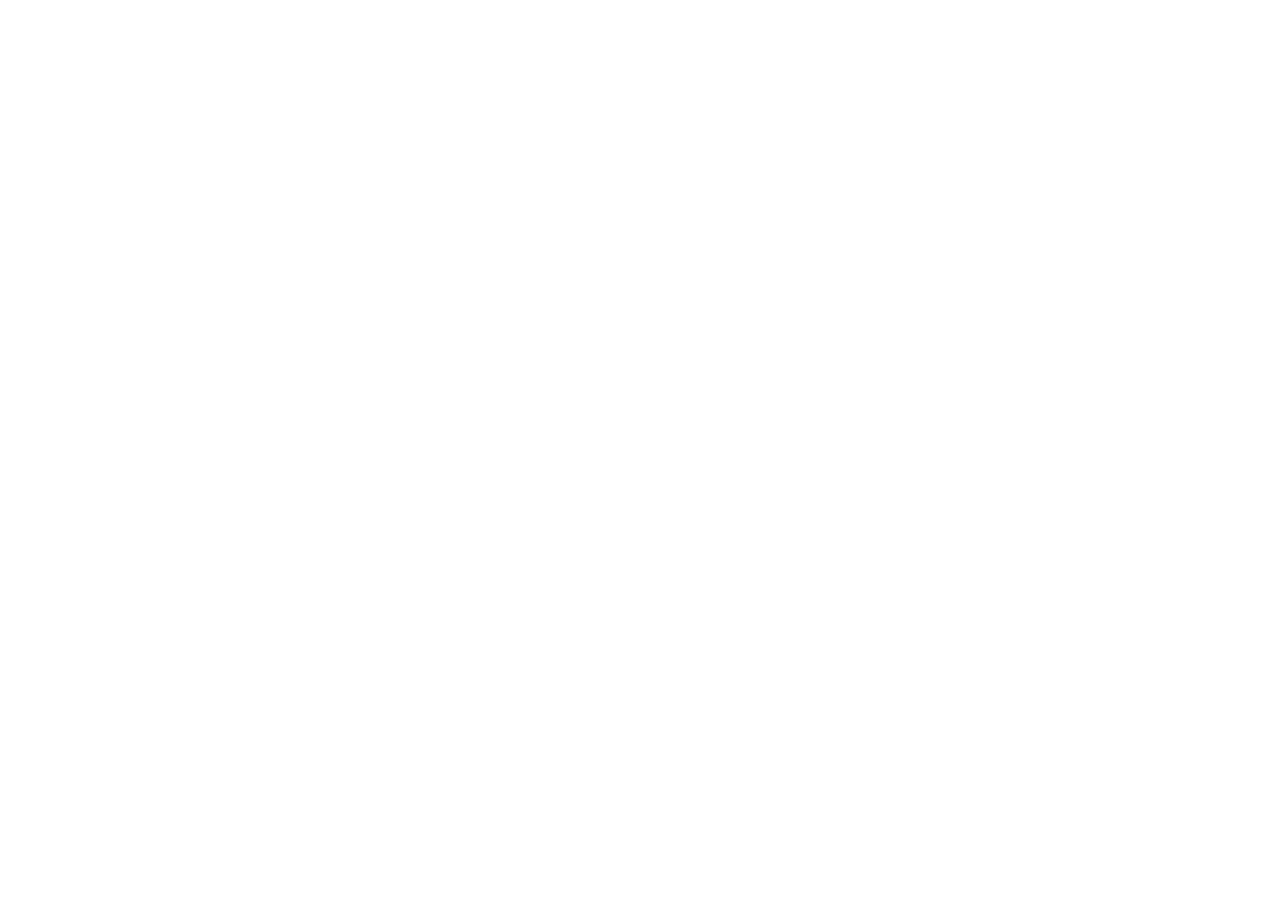
==== index.html @ b9653961 "Creo estructura del proyecto" ====
<!DOCTYPE html>
<html lang="es">
  <head>
    <meta charset="UTF-8" />
    <meta http-equiv="X-UA-Compatible" content="IE=edge" />
    <meta name="viewport" content="width=device-width, initial-scale=1.0" />
    <meta name="author" content="Agostina Loza" />
    <meta name="keywords" content="pokemon, pokebolas, anime, dibujo" />
    <meta name="description" content="Pokemon" />
    <!-- CSS only -->
    <link
      href="https://cdn.jsdelivr.net/npm/bootstrap@5.2.0-beta1/dist/css/bootstrap.min.css"
      rel="stylesheet"
      integrity="sha384-0evHe/X+R7YkIZDRvuzKMRqM+OrBnVFBL6DOitfPri4tjfHxaWutUpFmBp4vmVor"
      crossorigin="anonymous"
    />
    <link rel="stylesheet" href="css/style.css" />
    <title>Proyecto Pokemon</title>
  </head>
  <body>
    <header></header>
    <main></main>
    <footer></footer>
  </body>
  <!-- JavaScript Bundle with Popper -->
  <script
    src="https://cdn.jsdelivr.net/npm/bootstrap@5.2.0-beta1/dist/js/bootstrap.bundle.min.js"
    integrity="sha384-pprn3073KE6tl6bjs2QrFaJGz5/SUsLqktiwsUTF55Jfv3qYSDhgCecCxMW52nD2"
    crossorigin="anonymous"
  ></script>
</html>
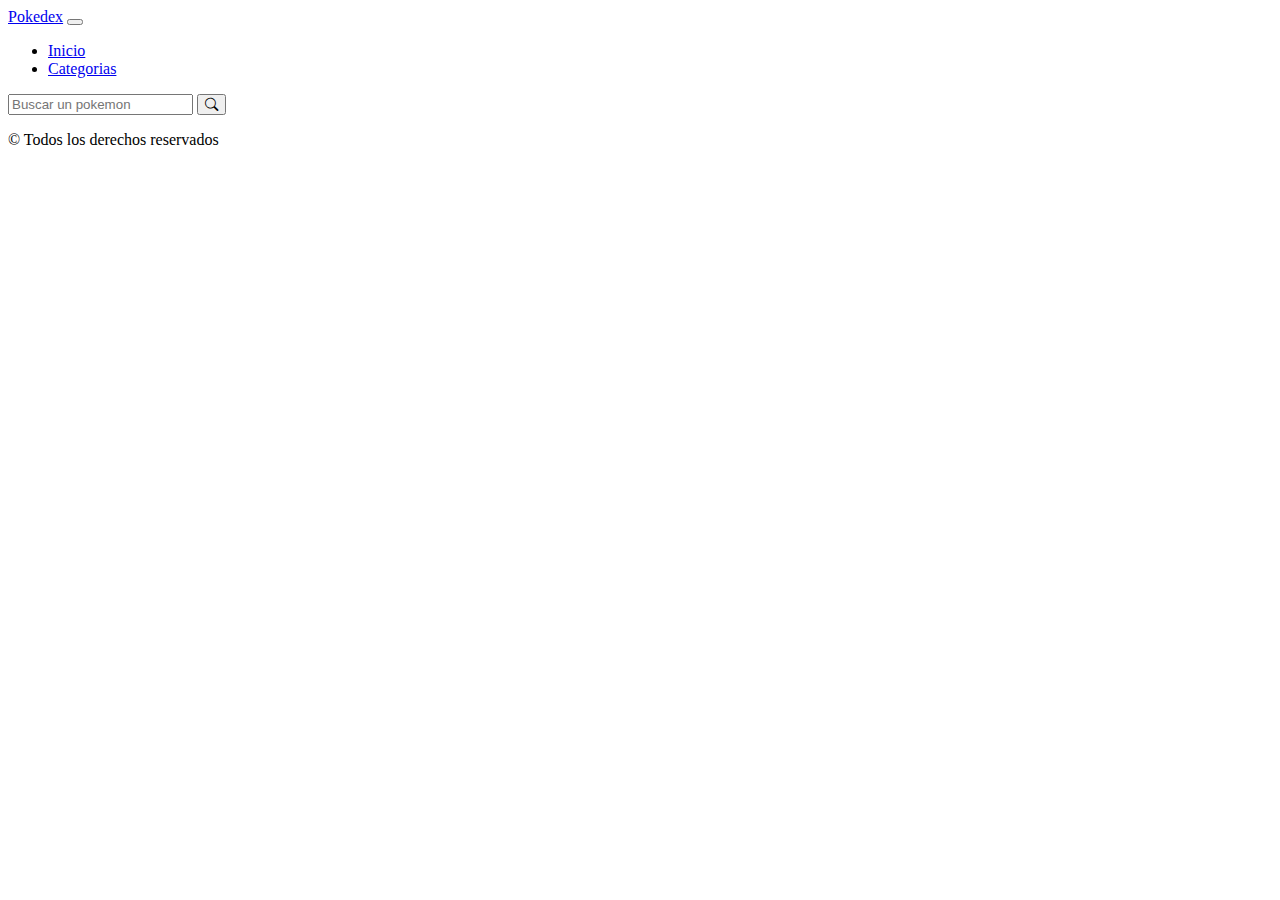
==== commit da649615: "agrego navbar y footer" ====
--- a/index.html
+++ b/index.html
@@ -14,13 +14,69 @@
       integrity="sha384-0evHe/X+R7YkIZDRvuzKMRqM+OrBnVFBL6DOitfPri4tjfHxaWutUpFmBp4vmVor"
       crossorigin="anonymous"
     />
+    <link
+      rel="stylesheet"
+      href="https://cdn.jsdelivr.net/npm/bootstrap-icons@1.8.3/font/bootstrap-icons.css"
+    />
     <link rel="stylesheet" href="css/style.css" />
     <title>Proyecto Pokemon</title>
   </head>
   <body>
-    <header></header>
+    <header  >
+      <nav class="navbar navbar-expand-lg bg-danger ">
+        <div class="container">
+          <a class="navbar-brand text-light" href="#">Pokedex</a>
+          <button
+            class="navbar-toggler"
+            type="button"
+            data-bs-toggle="collapse"
+            data-bs-target="#navbarSupportedContent"
+            aria-controls="navbarSupportedContent"
+            aria-expanded="false"
+            aria-label="Toggle navigation"
+          >
+            <span class="navbar-toggler-icon"></span>
+          </button>
+          <div class="collapse navbar-collapse" id="navbarSupportedContent">
+            <ul class="navbar-nav me-auto mb-2 mb-lg-0">
+              <li class="nav-item">
+                <a class="nav-link active text-light" aria-current="page" href="#"
+                  >Inicio</a
+                >
+              </li>
+
+              <li class="nav-item dropdown">
+                <a
+                  class="nav-link  text-light dropdown-toggle"
+                  href="#"
+                  id="navbarDropdown"
+                  role="button"
+                  data-bs-toggle="dropdown"
+                  aria-expanded="false"
+                >
+                  Categorias
+                </a>
+              </li>
+            </ul>
+            <form class="d-flex" role="search">
+              <input
+                class="form-control me-2"
+                type="search"
+                placeholder="Buscar un pokemon"
+                aria-label="Search"
+              />
+              <button class="btn btn-outline-light" type="submit">
+                <i class="bi bi-search"></i>
+              </button>
+            </form>
+          </div>
+        </div>
+      </nav>
+    </header>
     <main></main>
-    <footer></footer>
+    <footer>
+        <p class="p-4 bg-dark text-light text-center">&copy; Todos los derechos reservados</p>
+    </footer>
   </body>
   <!-- JavaScript Bundle with Popper -->
   <script
--- a/css/style.css
+++ b/css/style.css
@@ -0,0 +1 @@
+@import url("https://cdn.jsdelivr.net/npm/bootstrap-icons@1.8.3/font/bootstrap-icons.css");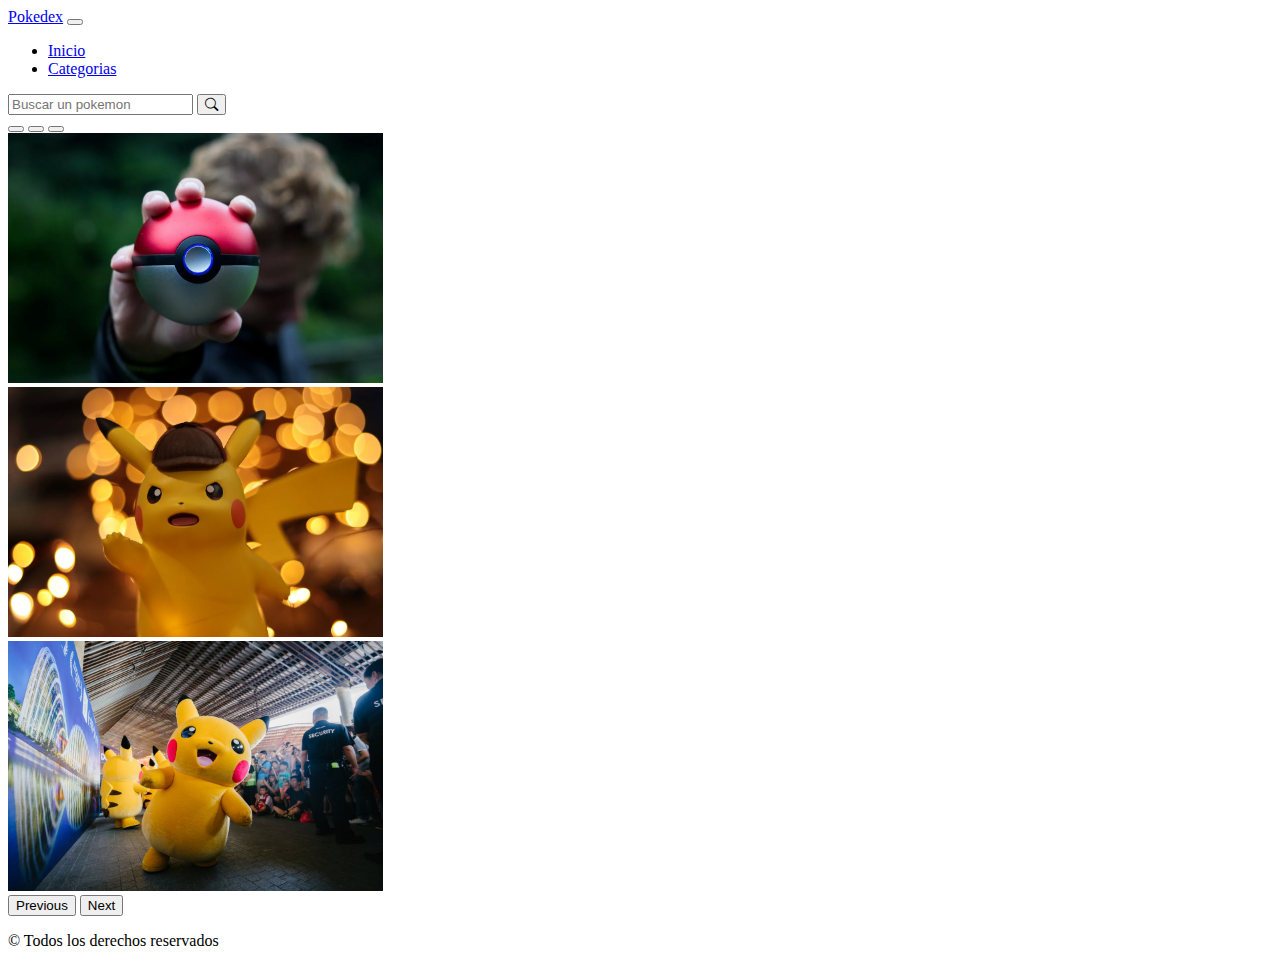
==== commit 40f02969: "agregue el slider con sus img" ====
--- a/index.html
+++ b/index.html
@@ -73,7 +73,34 @@
         </div>
       </nav>
     </header>
-    <main></main>
+    <main class="container">
+        <div id="sliderpokemon" class="carousel slide my-4" data-bs-ride="true">
+            <div class="carousel-indicators">
+              <button type="button" data-bs-target="#sliderpokemon" data-bs-slide-to="0" class="active" aria-current="true" aria-label="Slide 1"></button>
+              <button type="button" data-bs-target="#sliderpokemon" data-bs-slide-to="1" aria-label="Slide 2"></button>
+              <button type="button" data-bs-target="#sliderpokemon" data-bs-slide-to="2" aria-label="Slide 3"></button>
+            </div>
+            <div class="carousel-inner">
+              <div class="carousel-item active">
+                <img src="img/slider 1.webp" class="d-block w-100 banner" alt="pokebola">
+              </div>
+              <div class="carousel-item">
+                <img src="img/slider 2.webp" class="d-block w-100 banner" alt="pokemonslider">
+              </div>
+              <div class="carousel-item">
+                <img src="img/slider 3.jpeg" class="d-block w-100 banner" alt="pokemon">
+              </div>
+            </div>
+            <button class="carousel-control-prev" type="button" data-bs-target="#sliderpokemon" data-bs-slide="prev">
+              <span class="carousel-control-prev-icon" aria-hidden="true"></span>
+              <span class="visually-hidden">Previous</span>
+            </button>
+            <button class="carousel-control-next" type="button" data-bs-target="#sliderpokemon" data-bs-slide="next">
+              <span class="carousel-control-next-icon" aria-hidden="true"></span>
+              <span class="visually-hidden">Next</span>
+            </button>
+          </div>
+    </main>
     <footer>
         <p class="p-4 bg-dark text-light text-center">&copy; Todos los derechos reservados</p>
     </footer>
--- a/css/style.css
+++ b/css/style.css
@@ -1 +1,5 @@
-@import url("https://cdn.jsdelivr.net/npm/bootstrap-icons@1.8.3/font/bootstrap-icons.css");+@import url("https://cdn.jsdelivr.net/npm/bootstrap-icons@1.8.3/font/bootstrap-icons.css");
+.banner{
+    object-fit: cover;
+    height: 250px;
+}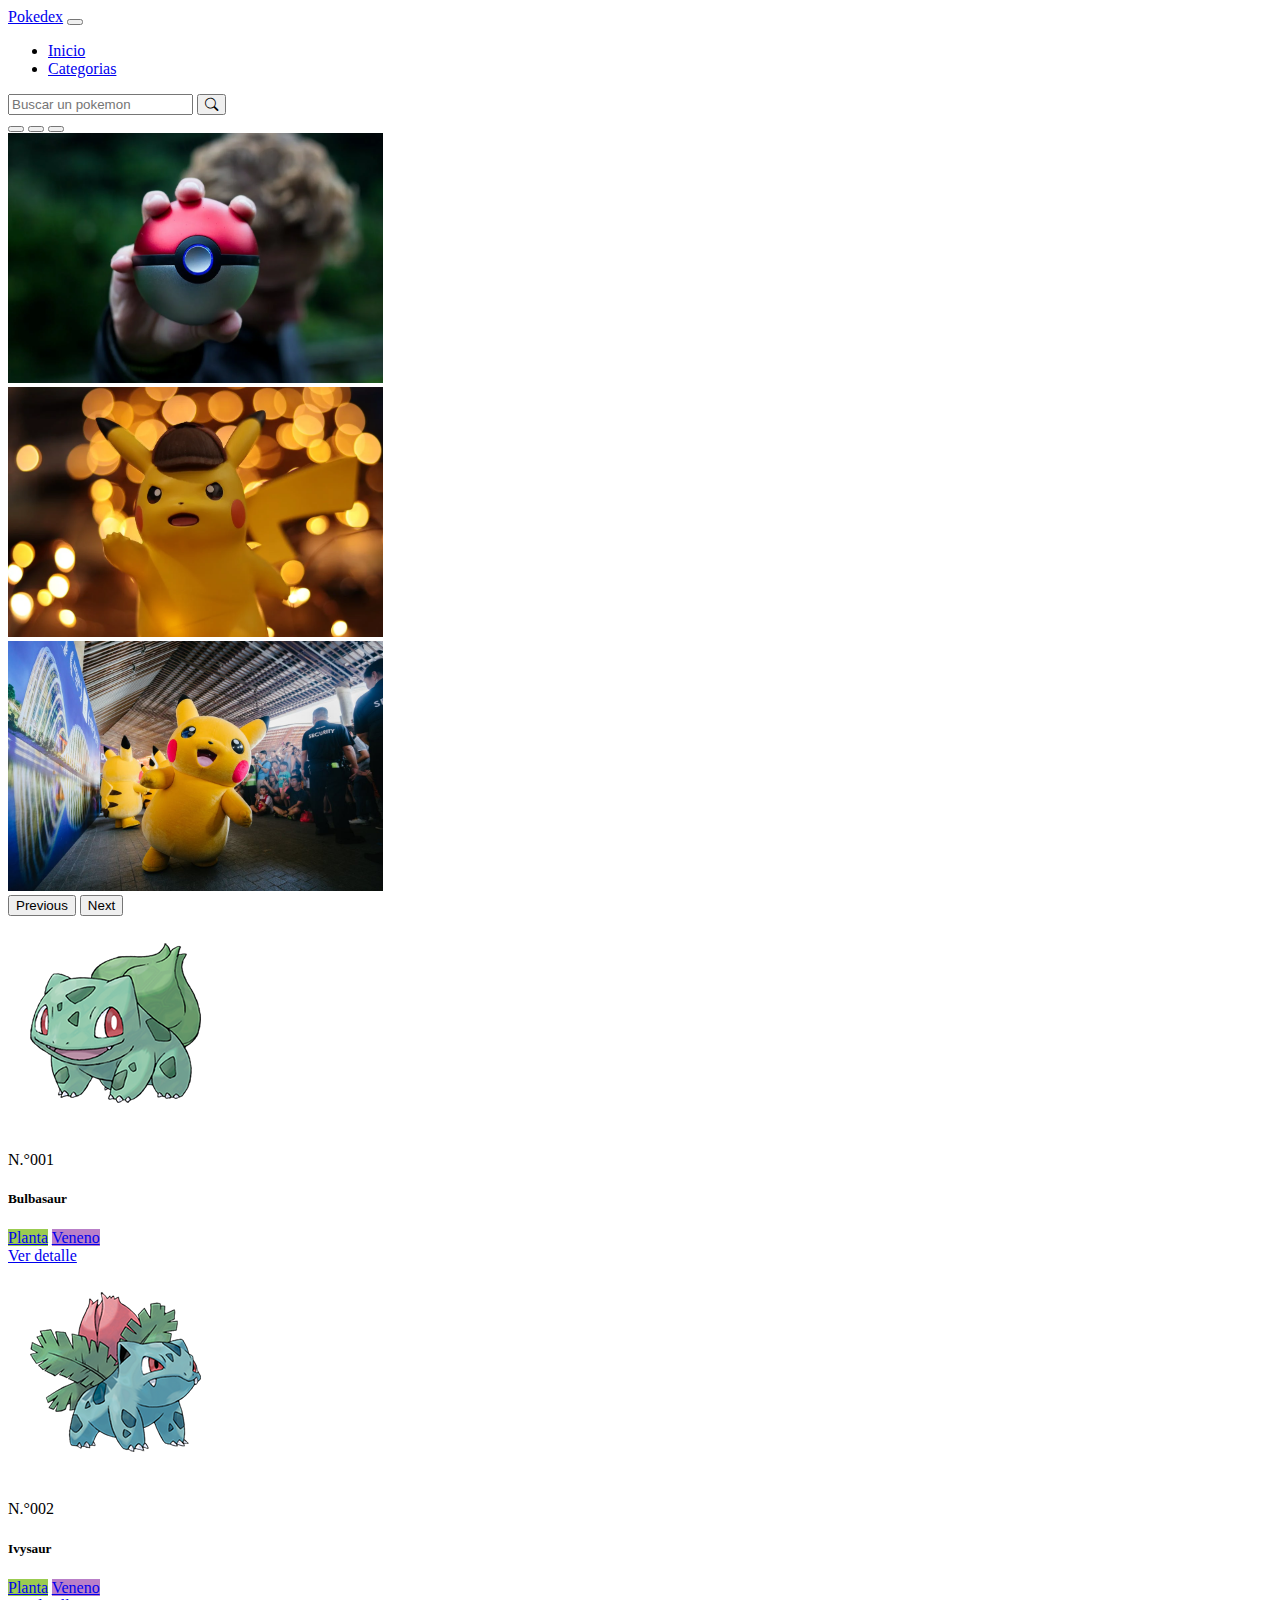
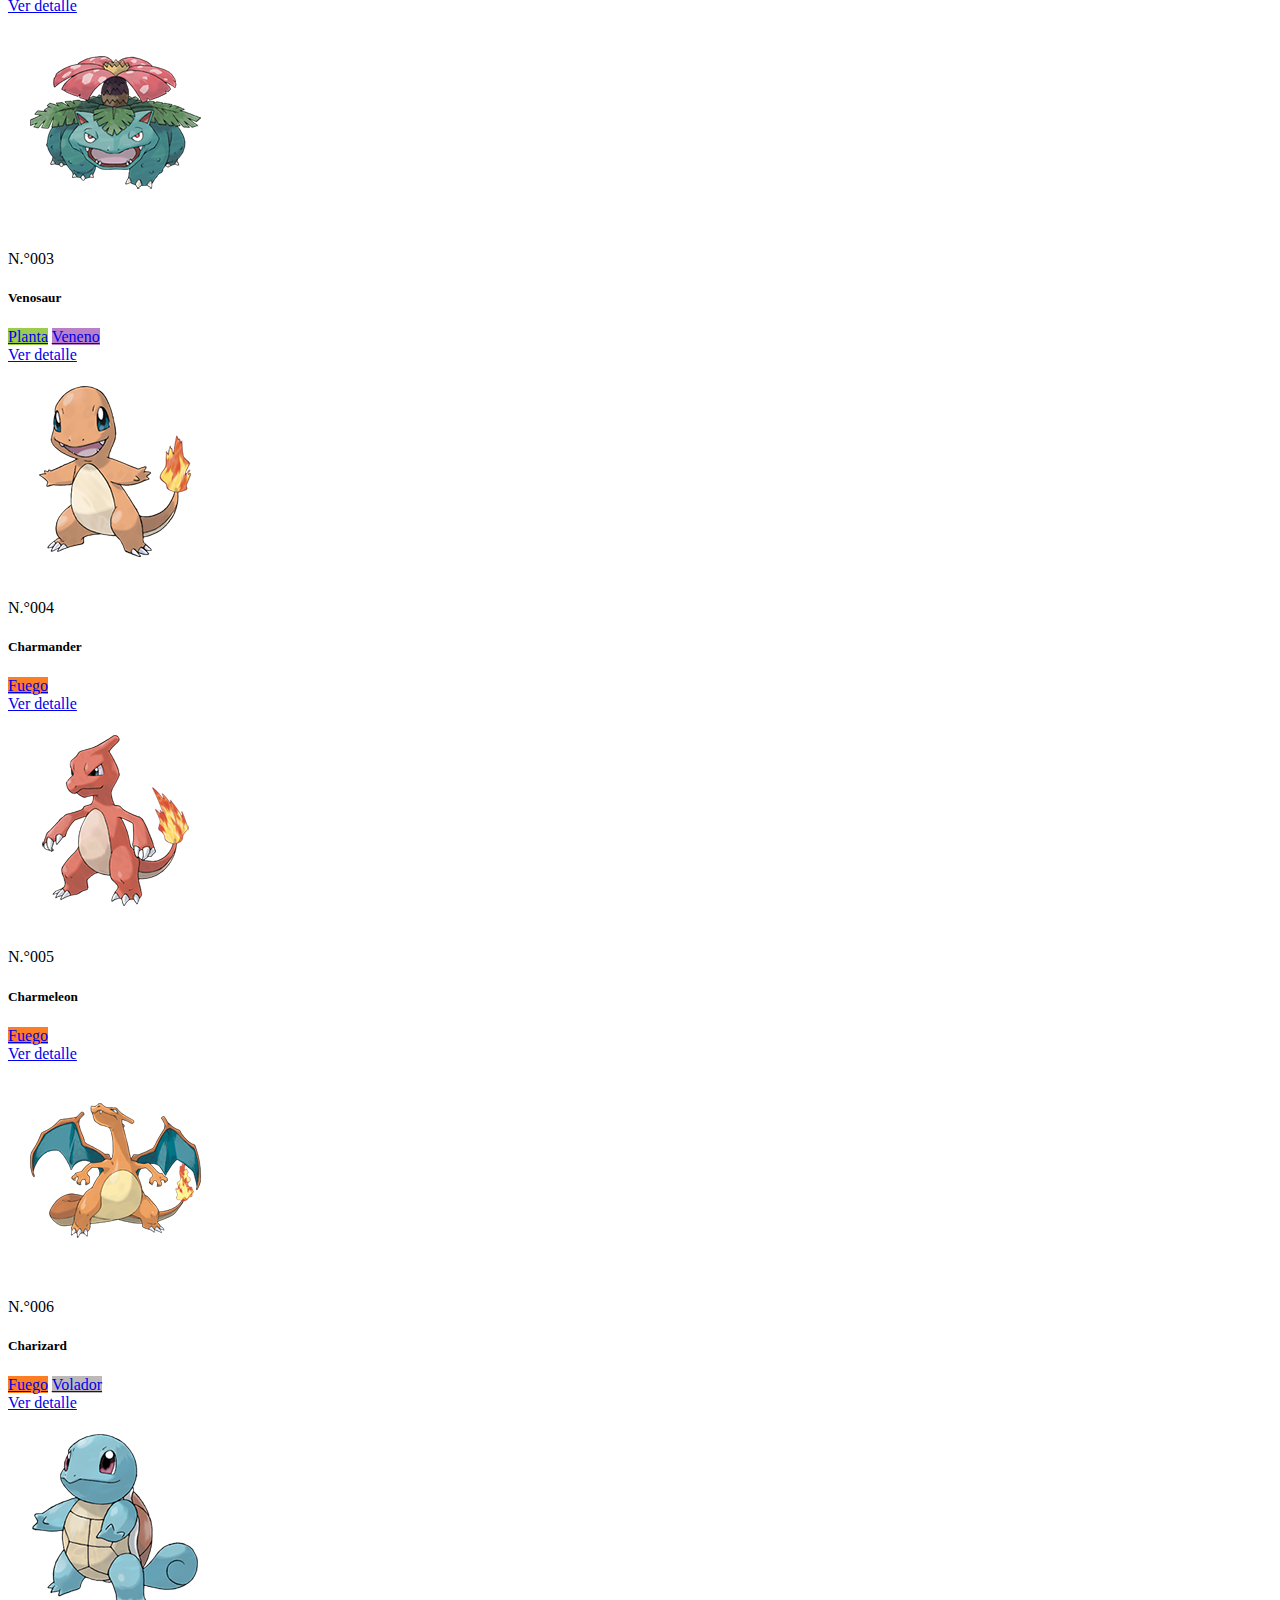
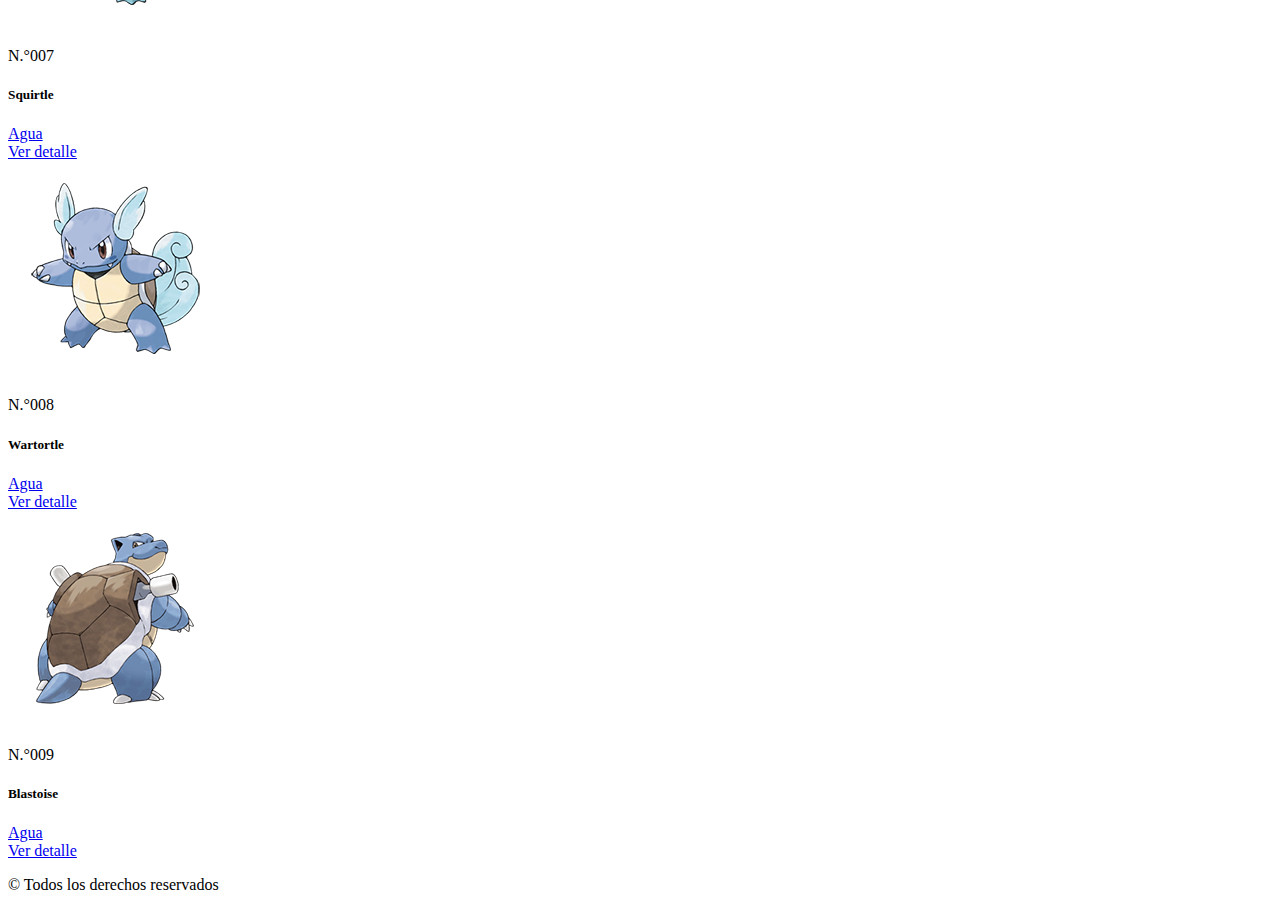
==== commit ecae894f: "agrego sistema de grillas con pokemones" ====
--- a/index.html
+++ b/index.html
@@ -100,6 +100,121 @@
               <span class="visually-hidden">Next</span>
             </button>
           </div>
+
+          <aside class="row justify-content-center">
+            <div class="card m-2 col-3 col-sm-12" style="width: 16rem;">
+                <img src="img/001.png" class="card-img-top" alt="bulbasaur">
+                <div class="card-body">
+                    <p class="card-text">N.°001</p>
+                  <h5 class="card-title">Bulbasaur</h5>
+                  <a href="#" class="btn colorplanta btn-sm  rounded-pill">Planta</a>
+                  <a href="#" class="btn colorveneno btn-sm rounded-pill">Veneno</a>
+                  <div>
+                      <a href="#" class="btn btn-primary mt-2">Ver detalle</a>
+
+                  </div>
+                </div>
+              </div>
+            <div class="card m-2 col-3 col-sm-12" style="width: 16rem;">
+                <img src="img/002.png" class="card-img-top" alt="Ivysaur">
+                <div class="card-body">
+                    <p class="card-text">N.°002</p>
+                  <h5 class="card-title">Ivysaur</h5>
+                  <a href="#" class="btn colorplanta btn-sm  rounded-pill">Planta</a>
+                  <a href="#" class="btn colorveneno btn-sm rounded-pill">Veneno</a>
+                  <div>
+                      <a href="#" class="btn btn-primary mt-2">Ver detalle</a>
+
+                  </div>
+                </div>
+              </div>
+            <div class="card m-2 col-3 col-sm-12" style="width: 16rem;">
+                <img src="img/003.png" class="card-img-top" alt="venosaur">
+                <div class="card-body">
+                    <p class="card-text">N.°003</p>
+                  <h5 class="card-title">Venosaur</h5>
+                  <a href="#" class="btn colorplanta btn-sm  rounded-pill">Planta</a>
+                  <a href="#" class="btn colorveneno btn-sm rounded-pill">Veneno</a>
+                  <div>
+                      <a href="#" class="btn btn-primary mt-2">Ver detalle</a>
+
+                  </div>
+                </div>
+              </div>
+            <div class="card m-2 col-3 col-sm-12" style="width: 16rem;">
+                <img src="img/004.png" class="card-img-top" alt="charmander">
+                <div class="card-body">
+                    <p class="card-text">N.°004</p>
+                  <h5 class="card-title">Charmander</h5>
+                  <a href="#" class="btn colorfuego btn-sm  rounded-pill">Fuego</a>
+                  <div>
+                      <a href="#" class="btn btn-primary mt-2">Ver detalle</a>
+
+                  </div>
+                </div>
+              </div>
+            <div class="card m-2 col-3 col-sm-12" style="width: 16rem;">
+                <img src="img/005.png" class="card-img-top" alt="charmeleon">
+                <div class="card-body">
+                    <p class="card-text">N.°005</p>
+                  <h5 class="card-title">Charmeleon</h5>
+                  <a href="#" class="btn colorfuego btn-sm  rounded-pill">Fuego</a>
+                  <div>
+                      <a href="#" class="btn btn-primary mt-2">Ver detalle</a>
+
+                  </div>
+                </div>
+              </div>
+            <div class="card m-2 col-3 col-sm-12" style="width: 16rem;">
+                <img src="img/006.png" class="card-img-top" alt="charizard">
+                <div class="card-body">
+                    <p class="card-text">N.°006</p>
+                  <h5 class="card-title">Charizard</h5>
+                  <a href="#" class="btn colorfuego btn-sm  rounded-pill">Fuego</a>
+                  <a href="#" class="btn colorvolador btn-sm rounded-pill">Volador</a>
+                  <div>
+                      <a href="#" class="btn btn-primary mt-2">Ver detalle</a>
+
+                  </div>
+                </div>
+              </div>
+            <div class="card m-2 col-3 col-sm-12" style="width: 16rem;">
+                <img src="img/007.png" class="card-img-top" alt="squirtle">
+                <div class="card-body">
+                    <p class="card-text">N.°007</p>
+                  <h5 class="card-title">Squirtle</h5>
+                  <a href="#" class="btn btn-primary btn-sm  rounded-pill">Agua</a>
+                  <div>
+                      <a href="#" class="btn btn-primary mt-2">Ver detalle</a>
+
+                  </div>
+                </div>
+              </div>
+            <div class="card m-2 col-3 col-sm-12" style="width: 16rem;">
+                <img src="img/008.png" class="card-img-top" alt="wartortle">
+                <div class="card-body">
+                    <p class="card-text">N.°008</p>
+                  <h5 class="card-title">Wartortle</h5>
+                  <a href="#" class="btn btn-primary btn-sm  rounded-pill">Agua</a>
+                  <div>
+                      <a href="#" class="btn btn-primary mt-2">Ver detalle</a>
+
+                  </div>
+                </div>
+              </div>
+            <div class="card m-2 col-3 col-sm-12" style="width: 16rem;">
+                <img src="img/009.png" class="card-img-top" alt="blastoise">
+                <div class="card-body">
+                    <p class="card-text">N.°009</p>
+                  <h5 class="card-title">Blastoise</h5>
+                  <a href="#" class="btn btn-primary btn-sm  rounded-pill">Agua</a>
+                  <div>
+                      <a href="#" class="btn btn-primary mt-2">Ver detalle</a>
+
+                  </div>
+                </div>
+              </div>
+          </aside>
     </main>
     <footer>
         <p class="p-4 bg-dark text-light text-center">&copy; Todos los derechos reservados</p>
--- a/css/style.css
+++ b/css/style.css
@@ -2,4 +2,17 @@
 .banner{
     object-fit: cover;
     height: 250px;
-}+}
+.colorplanta{
+   background-color:  #9bcc50 ;
+   
+}
+.colorveneno{
+   background-color:  #b97fc9;
+}
+.colorfuego{
+   background-color:  #fd7d24;
+}
+.colorvolador{
+   background-color:  #bdb9b8;
+}
